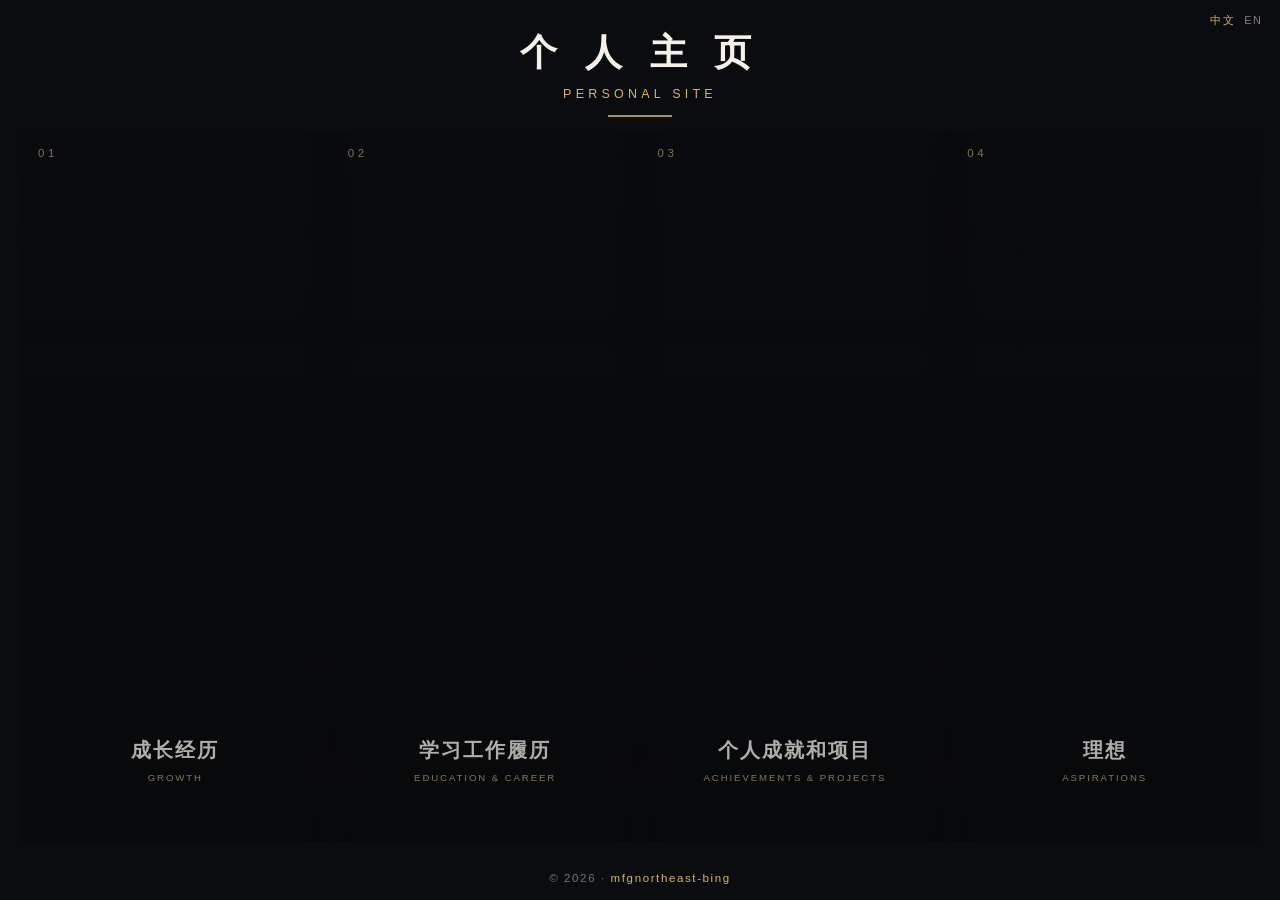
==== index.html @ ae8ace86 "Homepage: soft horizontal gradient blend between the four panels" ====
<!DOCTYPE html>
<html lang="zh-CN">
<head>
<meta charset="UTF-8">
<meta name="viewport" content="width=device-width, initial-scale=1.0">
<title>个人主页 | Personal Site</title>
<meta name="description" content="个人主页 — 成长经历、学习工作履历、个人成就和项目、理想">
<style>
  *{margin:0;padding:0;box-sizing:border-box}
  :root{--gold:#d9b26a;--paper:#f5f1e8;--fade:9%}
  html,body{height:100%}
  body{font-family:-apple-system,"Segoe UI","PingFang SC","Microsoft YaHei",sans-serif;
    background:#0a0c10;color:var(--paper);height:100vh;overflow:hidden;
    display:flex;flex-direction:column}
  header{position:relative;z-index:5;text-align:center;padding:1.8rem 1rem .9rem;flex:0 0 auto}
  header h1{font-size:clamp(1.4rem,3vw,2.3rem);letter-spacing:.24em;font-weight:600}
  header .sub{margin-top:.55rem;font-size:.78rem;letter-spacing:.34em;color:var(--gold);text-transform:uppercase}
  header .rule{width:64px;height:2px;background:var(--gold);margin:.9rem auto 0;opacity:.8}

  /* ===== 一排四块，块间左右边缘渐隐，互相融合 ===== */
  main{flex:1 1 auto;display:flex;flex-direction:row;align-items:stretch;justify-content:center;
    padding:0 clamp(.3rem,1.6vw,1.6rem) 1.2rem;width:100%;max-width:1600px;margin:0 auto;min-height:0}
  .panel{position:relative;flex:1 1 0;min-width:0;display:flex;flex-direction:column;
    align-items:center;justify-content:flex-end;text-align:center;
    text-decoration:none;color:var(--paper);overflow:hidden;isolation:isolate;
    padding:1.4rem .9rem 2rem;
    background-size:cover;background-position:center;
    filter:saturate(.72) brightness(.72);
    transition:flex-grow .55s cubic-bezier(.22,.61,.36,1),filter .5s ease}
  /* 1) 上下暗罩，让文字可读 */
  .panel::before{content:"";position:absolute;inset:0;z-index:-2;
    background:linear-gradient(180deg,rgba(10,12,16,.32) 0%,rgba(10,12,16,.7) 60%,rgba(10,12,16,.94) 100%);
    transition:opacity .5s ease}
  /* 2) 左右边缘渐隐 —— 相邻两块自然过渡，不再硬切 */
  .panel::after{content:"";position:absolute;inset:0;z-index:-1;pointer-events:none;
    background:linear-gradient(90deg,
      rgba(10,12,16,.85) 0%,
      rgba(10,12,16,0) var(--fade),
      rgba(10,12,16,0) calc(100% - var(--fade)),
      rgba(10,12,16,.85) 100%);
    transition:opacity .5s ease}
  .panel:first-child::after{background:linear-gradient(90deg,
      rgba(10,12,16,0) 0%,
      rgba(10,12,16,0) calc(100% - var(--fade)),
      rgba(10,12,16,.85) 100%)}
  .panel:last-child::after{background:linear-gradient(90deg,
      rgba(10,12,16,.85) 0%,
      rgba(10,12,16,0) var(--fade),
      rgba(10,12,16,0) 100%)}
  .panel:hover,.panel:focus-visible{flex-grow:1.7;filter:saturate(1.02) brightness(.92);outline:none}
  .panel:hover::before,.panel:focus-visible::before{opacity:.68}
  .panel:hover::after,.panel:focus-visible::after{opacity:.45}
  .panel .idx{position:absolute;top:1rem;left:1.1rem;z-index:2;font-size:.72rem;letter-spacing:.3em;color:var(--gold);opacity:.85}
  .panel .title{position:relative;z-index:2;font-size:clamp(.95rem,1.55vw,1.5rem);font-weight:600;
    letter-spacing:.1em;line-height:1.4}
  .panel .en{position:relative;z-index:2;margin-top:.5rem;font-size:.6rem;letter-spacing:.2em;text-transform:uppercase;color:var(--gold);opacity:.9}
  .panel .more{position:relative;z-index:2;margin-top:.7rem;font-size:.72rem;letter-spacing:.16em;
    opacity:0;transform:translateY(6px);transition:opacity .45s ease .08s,transform .45s ease .08s}
  .panel:hover .more,.panel:focus-visible .more{opacity:.85;transform:translateY(0)}

  footer{flex:0 0 auto;position:relative;z-index:5;text-align:center;padding:.7rem 1rem 1rem;
    font-size:.72rem;letter-spacing:.14em;color:rgba(245,241,232,.45)}
  footer a{color:var(--gold);text-decoration:none}
  .lang{position:absolute;top:.9rem;right:1.1rem;z-index:10;font-size:.68rem;letter-spacing:.14em}
  .lang a{color:rgba(245,241,232,.5);text-decoration:none;margin-left:.55rem}
  .lang a.on{color:var(--gold)}

  @media (max-width:520px){
    header{padding-top:2.6rem}
    .panel{padding:1rem .35rem 1.4rem}
    .panel .title{font-size:.78rem;letter-spacing:.02em}
    .panel .en{display:none}
    :root{--fade:14%}
  }
</style>
</head>
<body>
  <div class="lang"><a class="on" href="./">中文</a><a href="./en/">EN</a></div>
  <header>
    <h1>个 人 主 页</h1>
    <div class="sub">Personal Site</div>
    <div class="rule"></div>
  </header>
  <main>
    <a class="panel" href="growth.html" style="background-image:url('https://images.unsplash.com/photo-1503454537195-1dcabb73ffb9?auto=format&fit=crop&w=1200&q=70')">
      <span class="idx">01</span><span class="title">成长经历</span><span class="en">Growth</span><span class="more">走进来 →</span>
    </a>
    <a class="panel" href="career.html" style="background-image:url('https://images.unsplash.com/photo-1521737604893-d14cc237f11d?auto=format&fit=crop&w=1200&q=70')">
      <span class="idx">02</span><span class="title">学习工作履历</span><span class="en">Education &amp; Career</span><span class="more">走进来 →</span>
    </a>
    <a class="panel" href="achievements.html" style="background-image:url('https://images.unsplash.com/photo-1487958449943-2429e8be8625?auto=format&fit=crop&w=1200&q=70')">
      <span class="idx">03</span><span class="title">个人成就和项目</span><span class="en">Achievements &amp; Projects</span><span class="more">走进来 →</span>
    </a>
    <a class="panel" href="dreams.html" style="background-image:url('https://images.unsplash.com/photo-1470252649378-9c29740c9fa8?auto=format&fit=crop&w=1200&q=70')">
      <span class="idx">04</span><span class="title">理想</span><span class="en">Aspirations</span><span class="more">走进来 →</span>
    </a>
  </main>
  <footer>© <span id="y"></span> · <a href="https://github.com/mfgnortheast-bing">mfgnortheast-bing</a>
    <script>document.getElementById('y').textContent=new Date().getFullYear();</script>
  </footer>
</body>
</html>
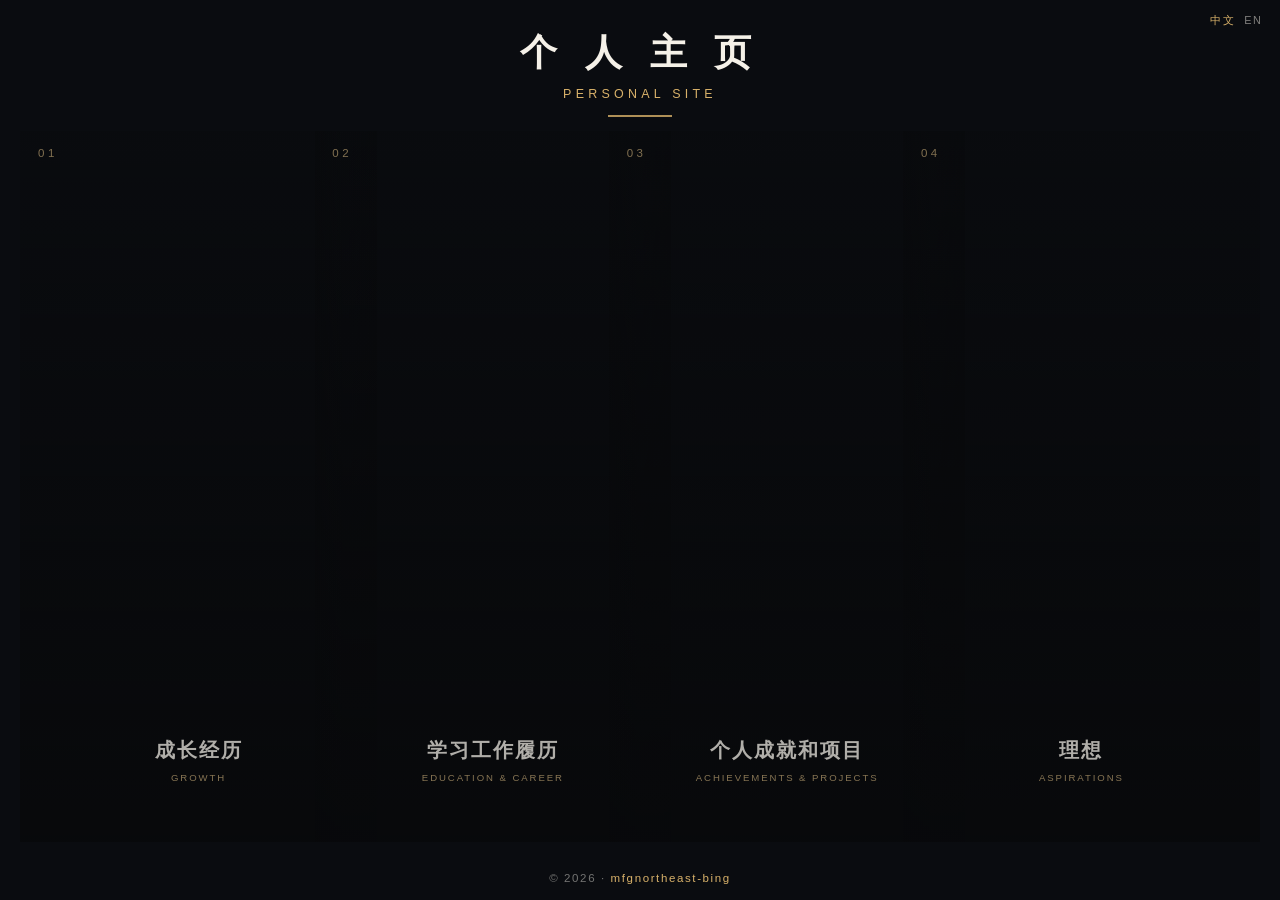
==== commit a0c739e9: "Homepage: panels overlap slightly, remove hard divider line" ====
--- a/index.html
+++ b/index.html
@@ -7,7 +7,7 @@
 <meta name="description" content="个人主页 — 成长经历、学习工作履历、个人成就和项目、理想">
 <style>
   *{margin:0;padding:0;box-sizing:border-box}
-  :root{--gold:#d9b26a;--paper:#f5f1e8;--fade:9%}
+  :root{--gold:#d9b26a;--paper:#f5f1e8;--overlap:5%}
   html,body{height:100%}
   body{font-family:-apple-system,"Segoe UI","PingFang SC","Microsoft YaHei",sans-serif;
     background:#0a0c10;color:var(--paper);height:100vh;overflow:hidden;
@@ -17,39 +17,41 @@
   header .sub{margin-top:.55rem;font-size:.78rem;letter-spacing:.34em;color:var(--gold);text-transform:uppercase}
   header .rule{width:64px;height:2px;background:var(--gold);margin:.9rem auto 0;opacity:.8}
 
-  /* ===== 一排四块，块间左右边缘渐隐，互相融合 ===== */
+  /* ===== 宽屏：一排四块，相邻块边缘轻微交叠渗透，无深色分割线 ===== */
   main{flex:1 1 auto;display:flex;flex-direction:row;align-items:stretch;justify-content:center;
     padding:0 clamp(.3rem,1.6vw,1.6rem) 1.2rem;width:100%;max-width:1600px;margin:0 auto;min-height:0}
   .panel{position:relative;flex:1 1 0;min-width:0;display:flex;flex-direction:column;
     align-items:center;justify-content:flex-end;text-align:center;
-    text-decoration:none;color:var(--paper);overflow:hidden;isolation:isolate;
+    text-decoration:none;color:var(--paper);isolation:isolate;
     padding:1.4rem .9rem 2rem;
     background-size:cover;background-position:center;
     filter:saturate(.72) brightness(.72);
     transition:flex-grow .55s cubic-bezier(.22,.61,.36,1),filter .5s ease}
-  /* 1) 上下暗罩，让文字可读 */
-  .panel::before{content:"";position:absolute;inset:0;z-index:-2;
+  /* 相邻块左右各向外多铺一点（负外边距让图互相压住），中间不留缝 */
+  .panel + .panel{margin-left:calc(-1 * var(--overlap))}
+  /* 上下暗罩，保证文字可读（只压上下，不压左右） */
+  .panel::before{content:"";position:absolute;inset:0;z-index:-1;pointer-events:none;
     background:linear-gradient(180deg,rgba(10,12,16,.32) 0%,rgba(10,12,16,.7) 60%,rgba(10,12,16,.94) 100%);
     transition:opacity .5s ease}
-  /* 2) 左右边缘渐隐 —— 相邻两块自然过渡，不再硬切 */
+  /* 左右只做极轻微的柔边渗透，不出现深色粗线 */
   .panel::after{content:"";position:absolute;inset:0;z-index:-1;pointer-events:none;
     background:linear-gradient(90deg,
-      rgba(10,12,16,.85) 0%,
-      rgba(10,12,16,0) var(--fade),
-      rgba(10,12,16,0) calc(100% - var(--fade)),
-      rgba(10,12,16,.85) 100%);
+      rgba(10,12,16,.28) 0%,
+      rgba(10,12,16,0) calc(var(--overlap) * 1.6),
+      rgba(10,12,16,0) calc(100% - var(--overlap) * 1.6),
+      rgba(10,12,16,.28) 100%);
     transition:opacity .5s ease}
   .panel:first-child::after{background:linear-gradient(90deg,
       rgba(10,12,16,0) 0%,
-      rgba(10,12,16,0) calc(100% - var(--fade)),
-      rgba(10,12,16,.85) 100%)}
+      rgba(10,12,16,0) calc(100% - var(--overlap) * 1.6),
+      rgba(10,12,16,.28) 100%)}
   .panel:last-child::after{background:linear-gradient(90deg,
-      rgba(10,12,16,.85) 0%,
-      rgba(10,12,16,0) var(--fade),
+      rgba(10,12,16,.28) 0%,
+      rgba(10,12,16,0) calc(var(--overlap) * 1.6),
       rgba(10,12,16,0) 100%)}
-  .panel:hover,.panel:focus-visible{flex-grow:1.7;filter:saturate(1.02) brightness(.92);outline:none}
+  .panel:hover,.panel:focus-visible{flex-grow:1.7;filter:saturate(1.02) brightness(.92);outline:none;z-index:3}
   .panel:hover::before,.panel:focus-visible::before{opacity:.68}
-  .panel:hover::after,.panel:focus-visible::after{opacity:.45}
+  .panel:hover::after,.panel:focus-visible::after{opacity:.4}
   .panel .idx{position:absolute;top:1rem;left:1.1rem;z-index:2;font-size:.72rem;letter-spacing:.3em;color:var(--gold);opacity:.85}
   .panel .title{position:relative;z-index:2;font-size:clamp(.95rem,1.55vw,1.5rem);font-weight:600;
     letter-spacing:.1em;line-height:1.4}
@@ -65,12 +67,25 @@
   .lang a{color:rgba(245,241,232,.5);text-decoration:none;margin-left:.55rem}
   .lang a.on{color:var(--gold)}
 
-  @media (max-width:520px){
-    header{padding-top:2.6rem}
-    .panel{padding:1rem .35rem 1.4rem}
-    .panel .title{font-size:.78rem;letter-spacing:.02em}
-    .panel .en{display:none}
-    :root{--fade:14%}
+  /* ===== 窄屏（手机竖屏）：改回纵向上下排布 ===== */
+  @media (max-width:760px), (max-aspect-ratio:1/1) and (max-width:900px){
+    body{height:auto;min-height:100vh;overflow-y:auto;overflow-x:hidden}
+    header{padding-top:2.8rem}
+    main{flex-direction:column;align-items:stretch;padding:.4rem 1rem 1.6rem;gap:.5rem;max-width:none}
+    .panel{flex:0 0 auto;min-height:200px;border-radius:12px;padding:1.2rem 1.2rem 1.6rem;justify-content:flex-end}
+    .panel + .panel{margin-left:0}
+    /* 竖排时改为上下柔边渗透 */
+    .panel::after,
+    .panel:first-child::after,
+    .panel:last-child::after{background:linear-gradient(180deg,
+      rgba(10,12,16,.6) 0%,
+      rgba(10,12,16,0) 12%,
+      rgba(10,12,16,0) 88%,
+      rgba(10,12,16,.6) 100%)}
+    .panel:hover,.panel:focus-visible{flex-grow:0}
+    .panel .title{font-size:1.15rem}
+    .panel .more{opacity:.7;transform:none}
+    .panel .en{display:inline-block}
   }
 </style>
 </head>
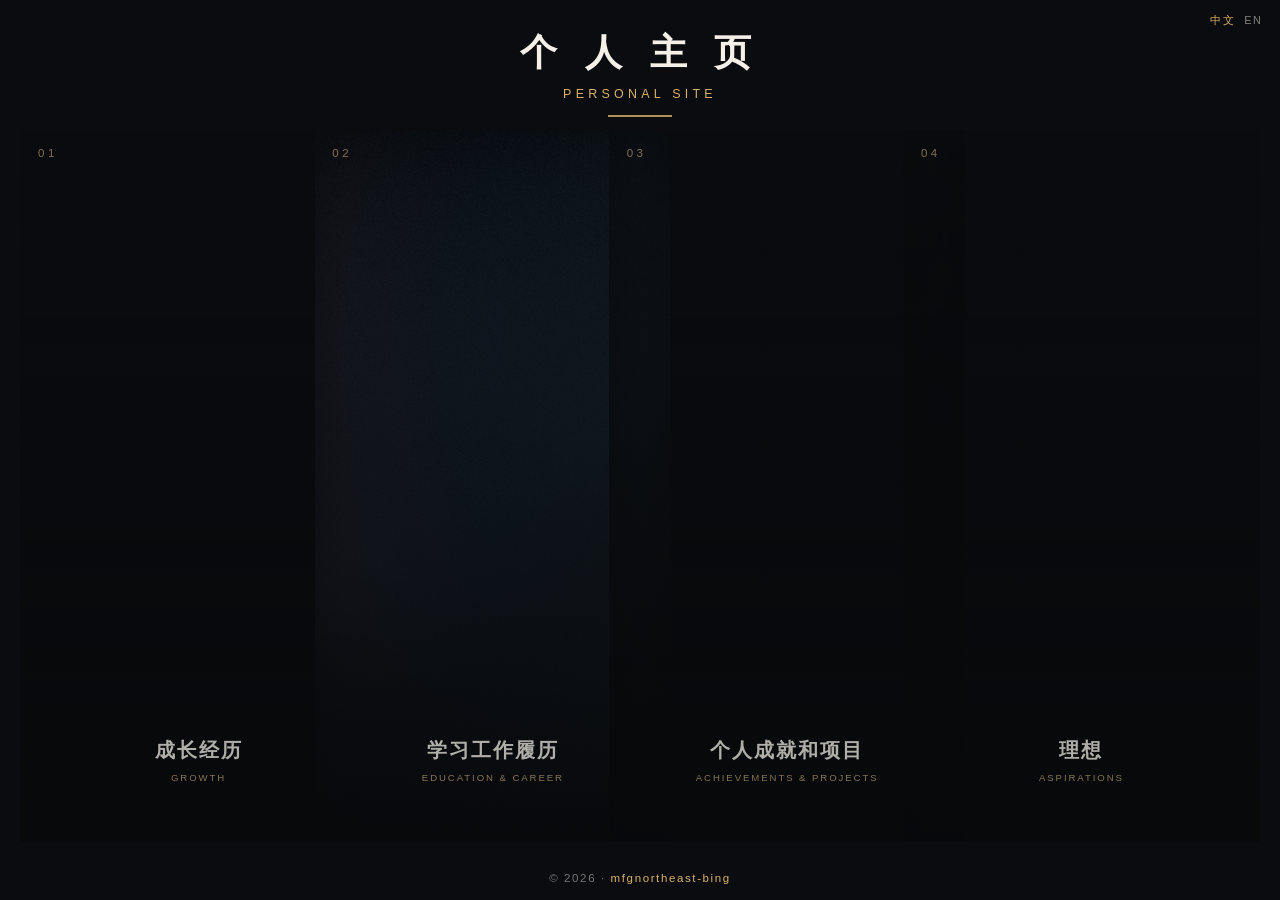
==== commit 4d340e95: "Career panel: blended BIT+KTH+Scania background image" ====
--- a/index.html
+++ b/index.html
@@ -17,7 +17,6 @@
   header .sub{margin-top:.55rem;font-size:.78rem;letter-spacing:.34em;color:var(--gold);text-transform:uppercase}
   header .rule{width:64px;height:2px;background:var(--gold);margin:.9rem auto 0;opacity:.8}
 
-  /* ===== 宽屏：一排四块，相邻块边缘轻微交叠渗透，无深色分割线 ===== */
   main{flex:1 1 auto;display:flex;flex-direction:row;align-items:stretch;justify-content:center;
     padding:0 clamp(.3rem,1.6vw,1.6rem) 1.2rem;width:100%;max-width:1600px;margin:0 auto;min-height:0}
   .panel{position:relative;flex:1 1 0;min-width:0;display:flex;flex-direction:column;
@@ -27,28 +26,18 @@
     background-size:cover;background-position:center;
     filter:saturate(.72) brightness(.72);
     transition:flex-grow .55s cubic-bezier(.22,.61,.36,1),filter .5s ease}
-  /* 相邻块左右各向外多铺一点（负外边距让图互相压住），中间不留缝 */
   .panel + .panel{margin-left:calc(-1 * var(--overlap))}
-  /* 上下暗罩，保证文字可读（只压上下，不压左右） */
   .panel::before{content:"";position:absolute;inset:0;z-index:-1;pointer-events:none;
     background:linear-gradient(180deg,rgba(10,12,16,.32) 0%,rgba(10,12,16,.7) 60%,rgba(10,12,16,.94) 100%);
     transition:opacity .5s ease}
-  /* 左右只做极轻微的柔边渗透，不出现深色粗线 */
   .panel::after{content:"";position:absolute;inset:0;z-index:-1;pointer-events:none;
-    background:linear-gradient(90deg,
-      rgba(10,12,16,.28) 0%,
-      rgba(10,12,16,0) calc(var(--overlap) * 1.6),
-      rgba(10,12,16,0) calc(100% - var(--overlap) * 1.6),
-      rgba(10,12,16,.28) 100%);
+    background:linear-gradient(90deg,rgba(10,12,16,.28) 0%,rgba(10,12,16,0) calc(var(--overlap) * 1.6),
+      rgba(10,12,16,0) calc(100% - var(--overlap) * 1.6),rgba(10,12,16,.28) 100%);
     transition:opacity .5s ease}
-  .panel:first-child::after{background:linear-gradient(90deg,
-      rgba(10,12,16,0) 0%,
-      rgba(10,12,16,0) calc(100% - var(--overlap) * 1.6),
-      rgba(10,12,16,.28) 100%)}
-  .panel:last-child::after{background:linear-gradient(90deg,
-      rgba(10,12,16,.28) 0%,
-      rgba(10,12,16,0) calc(var(--overlap) * 1.6),
-      rgba(10,12,16,0) 100%)}
+  .panel:first-child::after{background:linear-gradient(90deg,rgba(10,12,16,0) 0%,
+      rgba(10,12,16,0) calc(100% - var(--overlap) * 1.6),rgba(10,12,16,.28) 100%)}
+  .panel:last-child::after{background:linear-gradient(90deg,rgba(10,12,16,.28) 0%,
+      rgba(10,12,16,0) calc(var(--overlap) * 1.6),rgba(10,12,16,0) 100%)}
   .panel:hover,.panel:focus-visible{flex-grow:1.7;filter:saturate(1.02) brightness(.92);outline:none;z-index:3}
   .panel:hover::before,.panel:focus-visible::before{opacity:.68}
   .panel:hover::after,.panel:focus-visible::after{opacity:.4}
@@ -67,21 +56,15 @@
   .lang a{color:rgba(245,241,232,.5);text-decoration:none;margin-left:.55rem}
   .lang a.on{color:var(--gold)}
 
-  /* ===== 窄屏（手机竖屏）：改回纵向上下排布 ===== */
   @media (max-width:760px), (max-aspect-ratio:1/1) and (max-width:900px){
     body{height:auto;min-height:100vh;overflow-y:auto;overflow-x:hidden}
     header{padding-top:2.8rem}
     main{flex-direction:column;align-items:stretch;padding:.4rem 1rem 1.6rem;gap:.5rem;max-width:none}
     .panel{flex:0 0 auto;min-height:200px;border-radius:12px;padding:1.2rem 1.2rem 1.6rem;justify-content:flex-end}
     .panel + .panel{margin-left:0}
-    /* 竖排时改为上下柔边渗透 */
-    .panel::after,
-    .panel:first-child::after,
-    .panel:last-child::after{background:linear-gradient(180deg,
-      rgba(10,12,16,.6) 0%,
-      rgba(10,12,16,0) 12%,
-      rgba(10,12,16,0) 88%,
-      rgba(10,12,16,.6) 100%)}
+    .panel::after,.panel:first-child::after,.panel:last-child::after{
+      background:linear-gradient(180deg,rgba(10,12,16,.6) 0%,rgba(10,12,16,0) 12%,
+      rgba(10,12,16,0) 88%,rgba(10,12,16,.6) 100%)}
     .panel:hover,.panel:focus-visible{flex-grow:0}
     .panel .title{font-size:1.15rem}
     .panel .more{opacity:.7;transform:none}
@@ -100,7 +83,7 @@
     <a class="panel" href="growth.html" style="background-image:url('https://images.unsplash.com/photo-1503454537195-1dcabb73ffb9?auto=format&fit=crop&w=1200&q=70')">
       <span class="idx">01</span><span class="title">成长经历</span><span class="en">Growth</span><span class="more">走进来 →</span>
     </a>
-    <a class="panel" href="career.html" style="background-image:url('https://images.unsplash.com/photo-1521737604893-d14cc237f11d?auto=format&fit=crop&w=1200&q=70')">
+    <a class="panel" href="career.html" style="background-image:url('img/career-bg.png')">
       <span class="idx">02</span><span class="title">学习工作履历</span><span class="en">Education &amp; Career</span><span class="more">走进来 →</span>
     </a>
     <a class="panel" href="achievements.html" style="background-image:url('https://images.unsplash.com/photo-1487958449943-2429e8be8625?auto=format&fit=crop&w=1200&q=70')">
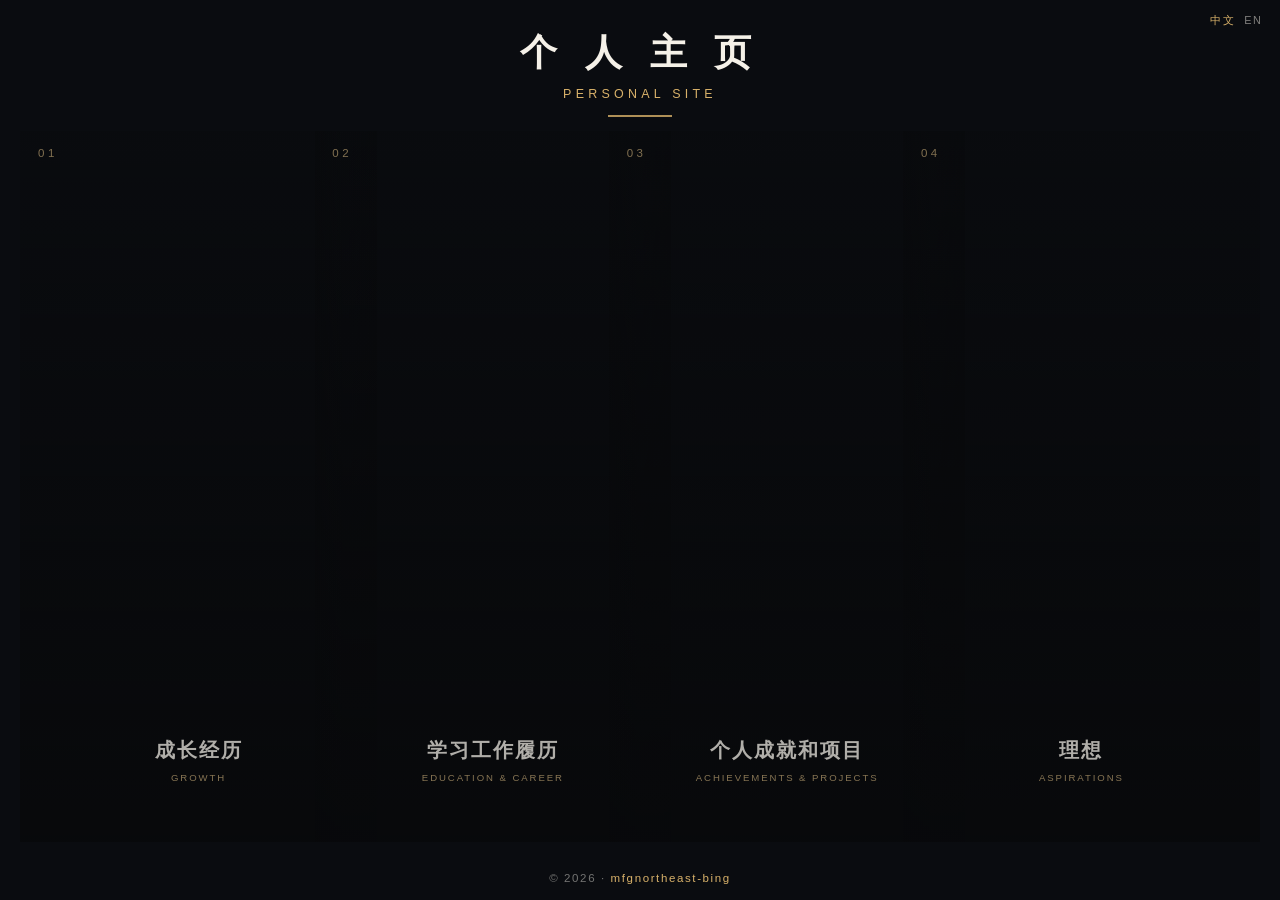
==== commit 1eb94245: "Revert failed blended background: career panel back to solid dark" ====
--- a/index.html
+++ b/index.html
@@ -83,7 +83,7 @@
     <a class="panel" href="growth.html" style="background-image:url('https://images.unsplash.com/photo-1503454537195-1dcabb73ffb9?auto=format&fit=crop&w=1200&q=70')">
       <span class="idx">01</span><span class="title">成长经历</span><span class="en">Growth</span><span class="more">走进来 →</span>
     </a>
-    <a class="panel" href="career.html" style="background-image:url('img/career-bg.png')">
+    <a class="panel" href="career.html">
       <span class="idx">02</span><span class="title">学习工作履历</span><span class="en">Education &amp; Career</span><span class="more">走进来 →</span>
     </a>
     <a class="panel" href="achievements.html" style="background-image:url('https://images.unsplash.com/photo-1487958449943-2429e8be8625?auto=format&fit=crop&w=1200&q=70')">
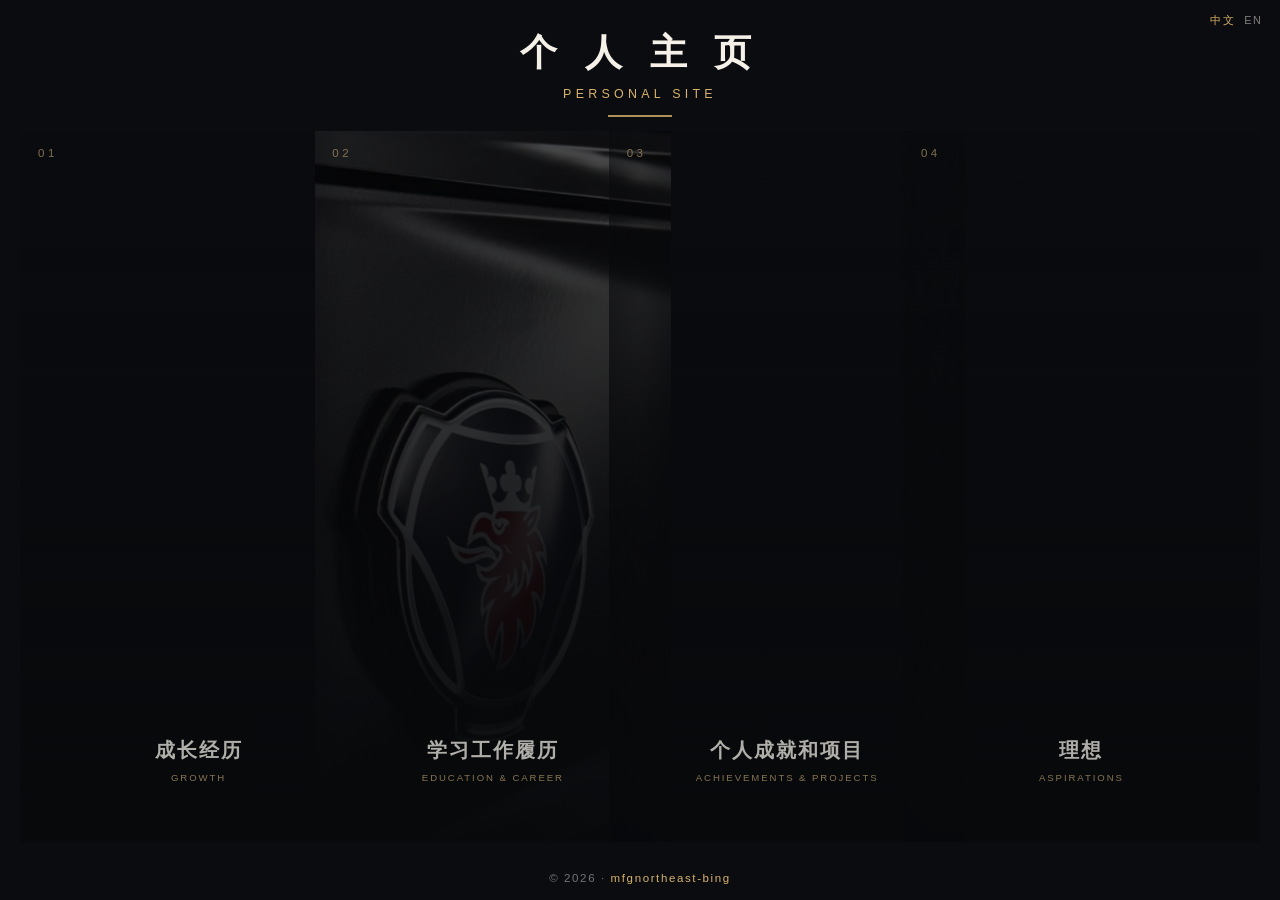
==== commit 67abfee1: "Career panel: use single Scania photo as background (rendered)" ====
--- a/index.html
+++ b/index.html
@@ -83,7 +83,7 @@
     <a class="panel" href="growth.html" style="background-image:url('https://images.unsplash.com/photo-1503454537195-1dcabb73ffb9?auto=format&fit=crop&w=1200&q=70')">
       <span class="idx">01</span><span class="title">成长经历</span><span class="en">Growth</span><span class="more">走进来 →</span>
     </a>
-    <a class="panel" href="career.html">
+    <a class="panel" href="career.html" style="background-image:url('img/career-bg.jpg')">
       <span class="idx">02</span><span class="title">学习工作履历</span><span class="en">Education &amp; Career</span><span class="more">走进来 →</span>
     </a>
     <a class="panel" href="achievements.html" style="background-image:url('https://images.unsplash.com/photo-1487958449943-2429e8be8625?auto=format&fit=crop&w=1200&q=70')">
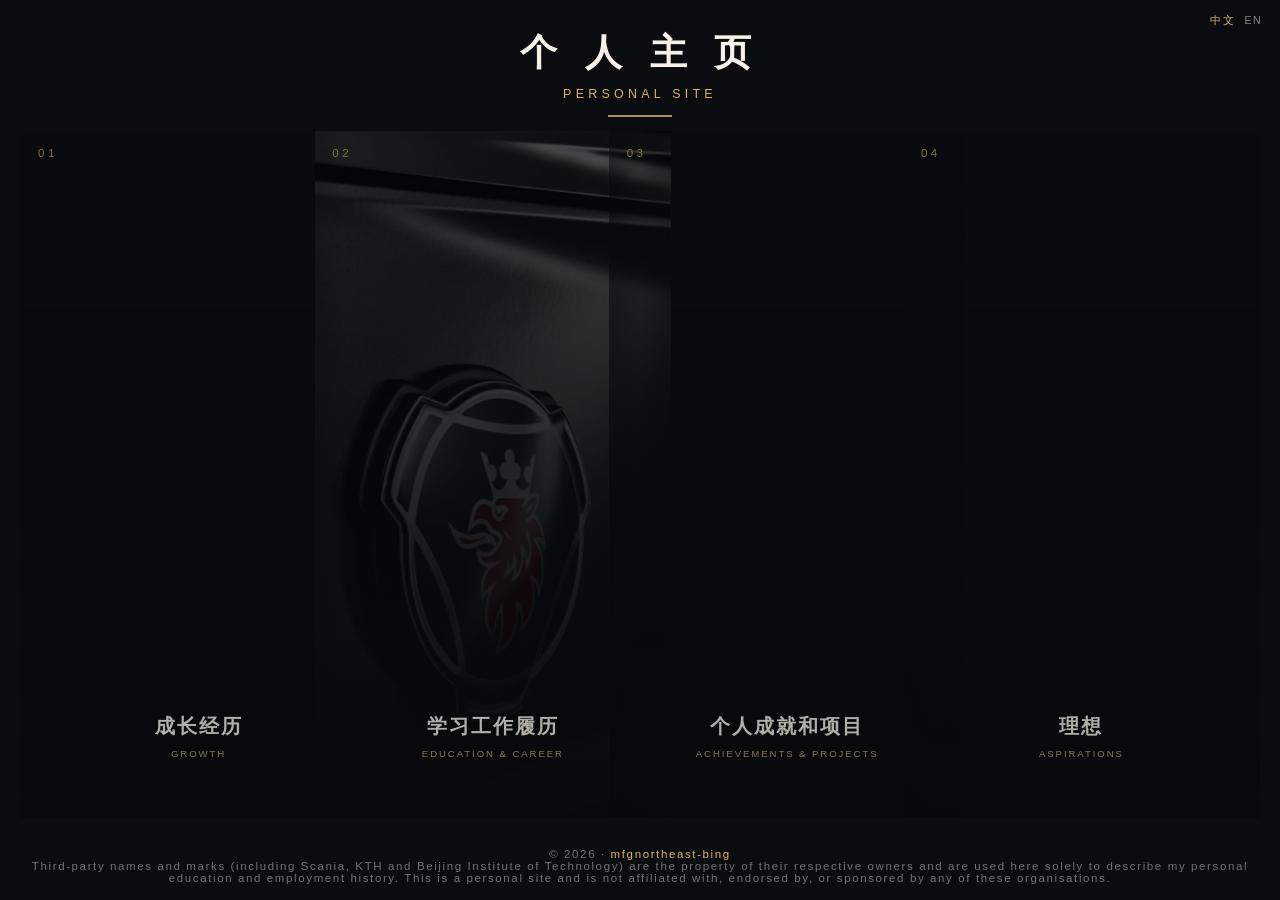
==== commit d7c3fc3b: "Add trademark disclaimer (EN) to footer and career page" ====
--- a/index.html
+++ b/index.html
@@ -94,6 +94,7 @@
     </a>
   </main>
   <footer>© <span id="y"></span> · <a href="https://github.com/mfgnortheast-bing">mfgnortheast-bing</a>
+    <div class="disclaim">Third-party names and marks (including Scania, KTH and Beijing Institute of Technology) are the property of their respective owners and are used here solely to describe my personal education and employment history. This is a personal site and is not affiliated with, endorsed by, or sponsored by any of these organisations.</div>
     <script>document.getElementById('y').textContent=new Date().getFullYear();</script>
   </footer>
 </body>
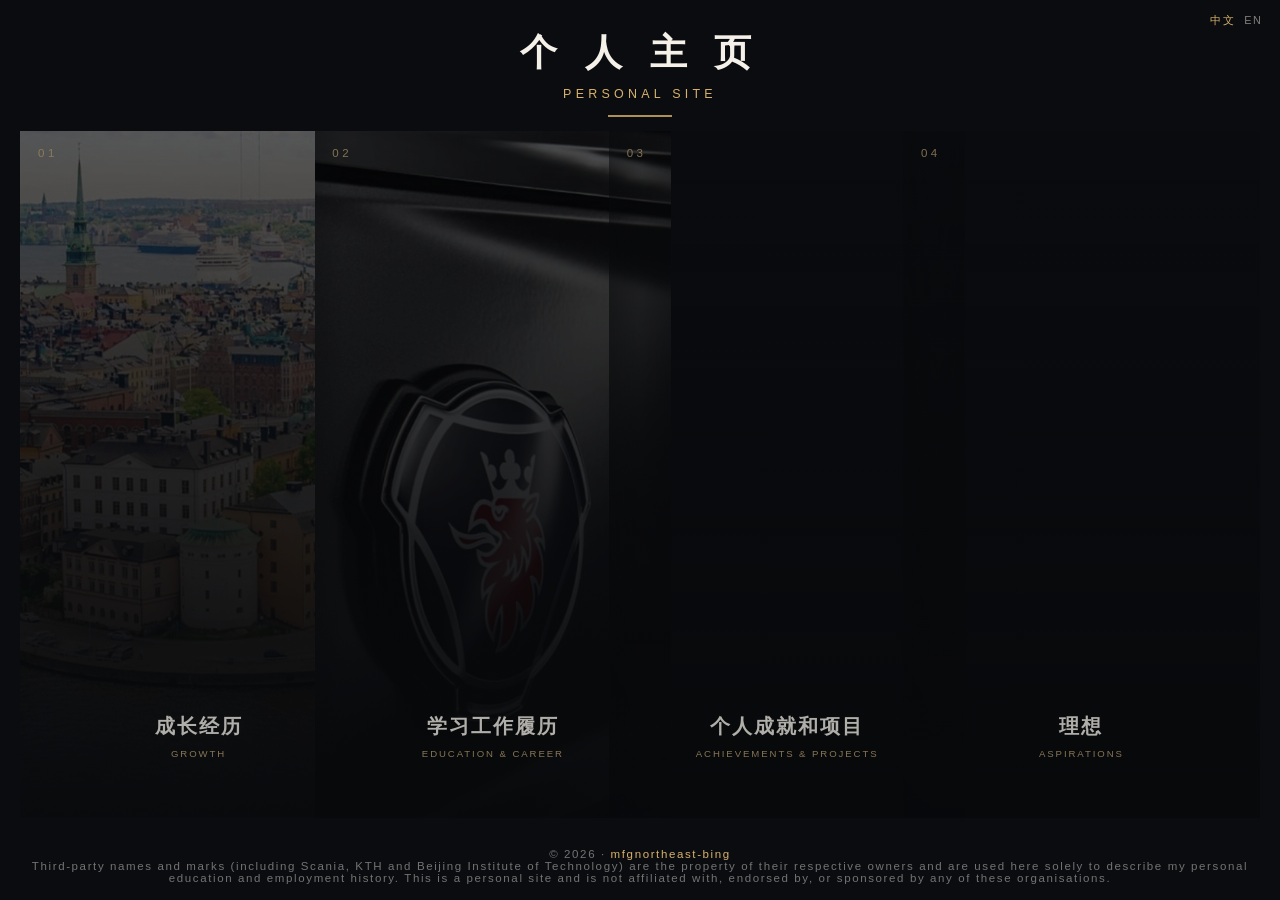
==== commit 0afd96e4: "Growth panel: use Stockholm old town photo as background (rendered)" ====
--- a/index.html
+++ b/index.html
@@ -80,7 +80,7 @@
     <div class="rule"></div>
   </header>
   <main>
-    <a class="panel" href="growth.html" style="background-image:url('https://images.unsplash.com/photo-1503454537195-1dcabb73ffb9?auto=format&fit=crop&w=1200&q=70')">
+    <a class="panel" href="growth.html" style="background-image:url('img/growth-bg.jpg')">
       <span class="idx">01</span><span class="title">成长经历</span><span class="en">Growth</span><span class="more">走进来 →</span>
     </a>
     <a class="panel" href="career.html" style="background-image:url('img/career-bg.jpg')">
